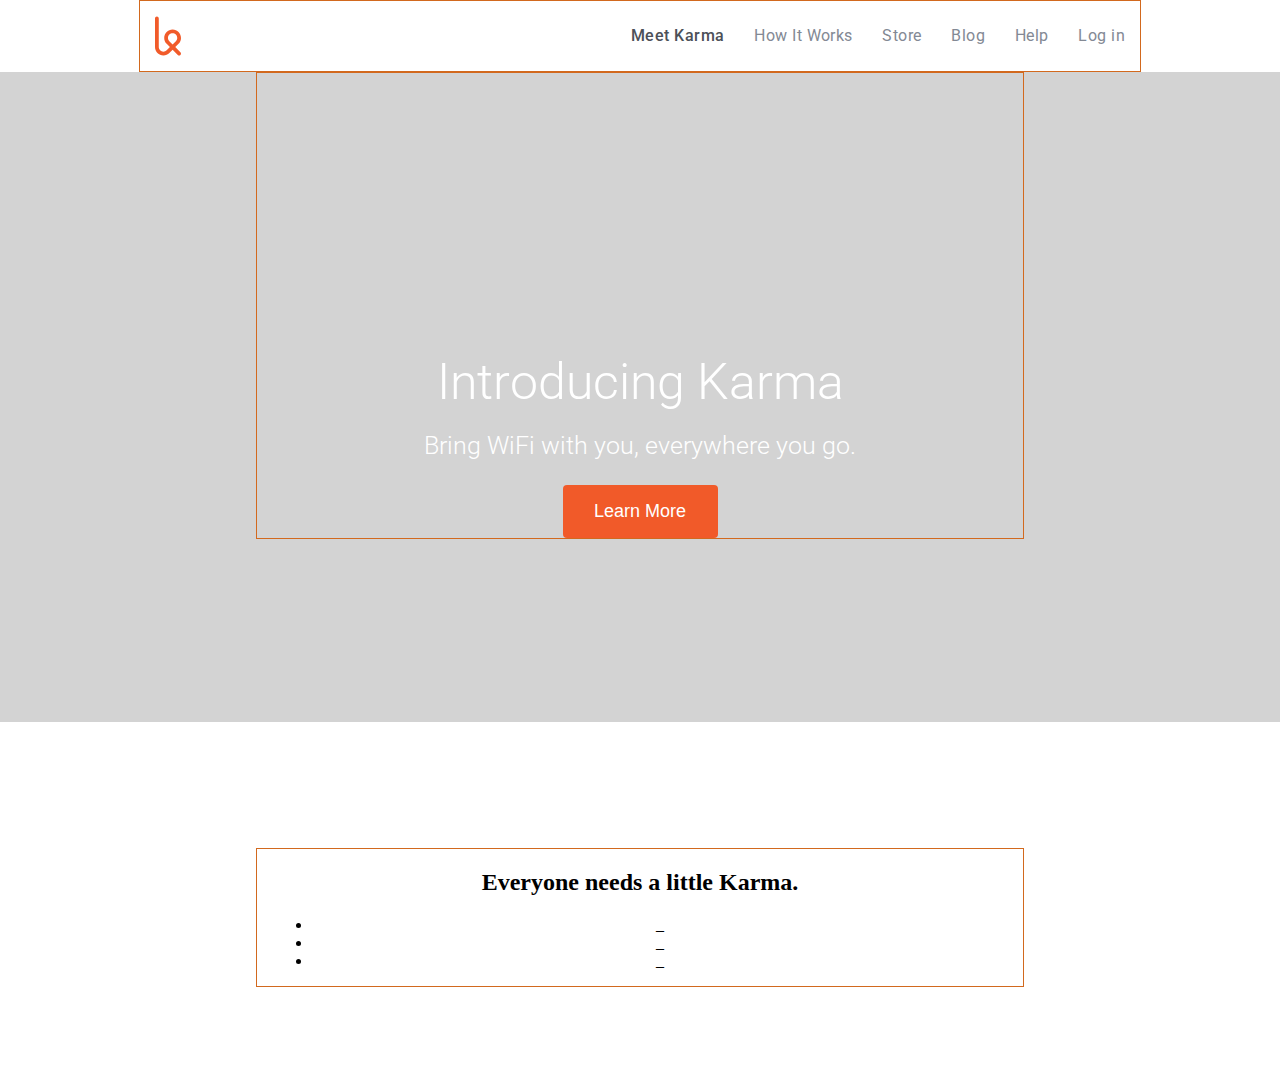
==== css/index.html @ a1a391a7 "index.html" ====
<!DOCTYPE html>
<html lang="en">
<head>
<link href='http://fonts.googleapis.com/css?family=Roboto:400,500,300' rel='stylesheet' type='text/css'>
	<meta charset="UTF-8">
	<title>Document</title>
	<link rel="normalize css" href="normalize.css">
	<link rel="stylesheet" href="style.css">
	
</head>
<body>
	<nav class= "top-navigation">
		<div class = "content">
			<img class="logo" src="images/karma-logo copy.svg" alt="Karma" width="26"
				style=  "height:70px;">
			<ul class="links">
				<li class="active">Meet Karma</li>
				<li>How It Works</li>
				<li>Store</li>
				<li>Blog</li>
				<li>Help</li>
				<li>Log in</li>
			</ul>
			
		</div>
	</nav>	
	<section class="introduction">

	<div class="content">
		<h1>Introducing Karma</h1>
		<h3>Bring WiFi with you, everywhere you go.</h3>
		<button>Learn More</button>
		</div>
	</section>
	<section class="cases">
	<div class="content">
		<h2>Everyone needs a little Karma.</h2>
		<ul class="devices">
			<li>_</li>
			<li>_</li>
			<li>_</li>
		</ul>
	</div>
	</section>


</body>

</html>
---- css/style.css ----
body {
	background-color: LightGray;
	margin: 0;
}
div {border: 1px solid Chocolate;
}
.top-navigation{
	background-color: #fff;

}
.top-navigation .content{
	width: 970px;
	height: 70px;
	margin: 0 auto;
	padding:0px 15px;
}
.top-navigation .links {
	float:right;
	font-family: 'Roboto', sans-serif;
	font-size: 16px;
	color: #838994;
	letter-spacing: 0.03em;
	margin-top: 25px;
	-webkit-font-smoothing: antialiased;
}
.top-navigation .links li {
	display: inline-block;
	margin-left: 25px;
}
.top-navigation .links .active {
	color: #4c5058;
	font-weight: 500;
}
.top-navigation .links li:hover {
	cursor: pointer;
	color: #333333;
}

.introduction {
	background-image: url(https://photos-5.dropbox.com/t/2/AAAJVA8QgOkSBTMaMGY9rZgY74kzTNbZtroc5mog_wJENA/12/574573343/jpeg/256x256/1/_/1/2/first-background%20copy.jpg/EPiH984EGAcgAigC/KW8UftFosyCQF7X9rgCZFn7FVHUwtxuM6S4d-wOzxEc?size_mode=3&size=2048x1536);
	background-position: center bottom;
	background-repeat: no-repeat;
	background size: cover;
	height: 45.938rem;
	overflow: auto;
	height:650px;
	overflow: auto;
	box-sizing:border-box;
	vertical-align: baseline;
}

.content {
	width: 46rem;
	padding: 0rem 0.93rem;
	margin: 0 auto;	

}

.introduction h1 {
	margin-top: 17.5rem;
	font-size: 3.125rem;
	margin-bottom: 0;
}
.introduction h3 {
	margin-top: 1.25rem;
	font-size: 1.563rem;
}
.introduction h1, .introduction h3{
	color: white;
	text-align:center;
	font-weight: 300;
	font-family: 'Roboto', sans-serif;
}
button {
	width: 9.688rem;
	background-color: #f15a29;
	border-color: #f15a29;
	text-shadow: none;
	border-style: none;
	border-radius: 4px;
	padding: 1rem 1.5rem;
	color: white;
	font-size: 1.125rem;
	display: block;
	margin: 0 auto;
	cursor: pointer;
}
button:hover {
	background-color: orangered;
}

.cases {
	background-color: #fff;
	overflow: hidden;
	padding-bottom: 5rem;
}
.cases .content {
	margin-top: 7.875rem;
	padding: none;
	color: black;
	text-align: center;

}
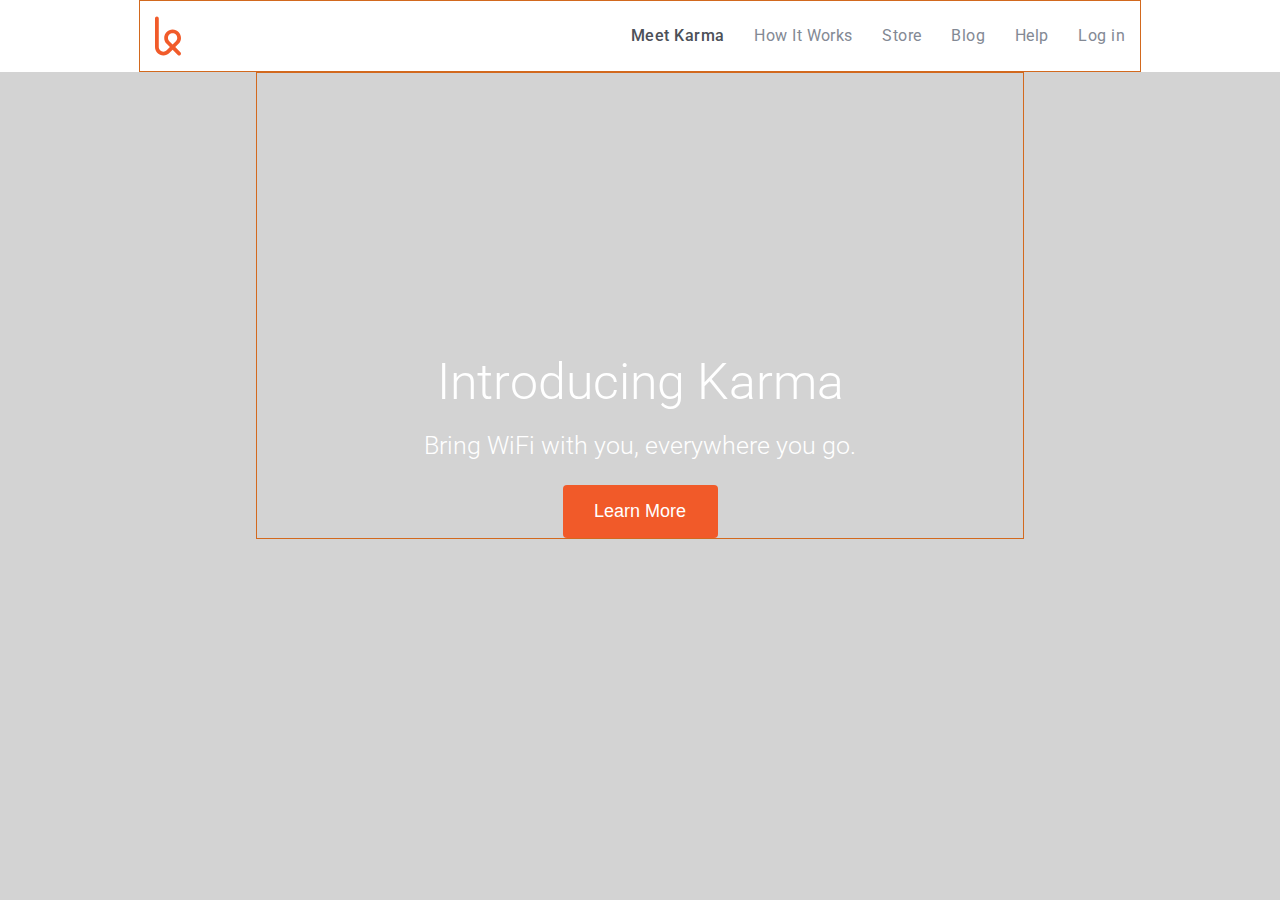
==== commit d92f4673: "index.html" ====
--- a/css/index.html
+++ b/css/index.html
@@ -32,16 +32,8 @@
 		<button>Learn More</button>
 		</div>
 	</section>
-	<section class="cases">
-	<div class="content">
-		<h2>Everyone needs a little Karma.</h2>
-		<ul class="devices">
-			<li>_</li>
-			<li>_</li>
-			<li>_</li>
-		</ul>
-	</div>
-	</section>
+
+
 
 
 </body>
--- a/css/style.css
+++ b/css/style.css
@@ -89,18 +89,6 @@
 	background-color: orangered;
 }
 
-.cases {
-	background-color: #fff;
-	overflow: hidden;
-	padding-bottom: 5rem;
-}
-.cases .content {
-	margin-top: 7.875rem;
-	padding: none;
-	color: black;
-	text-align: center;
-
-}
 
 
 
@@ -108,4 +96,3 @@
 
 
 
-
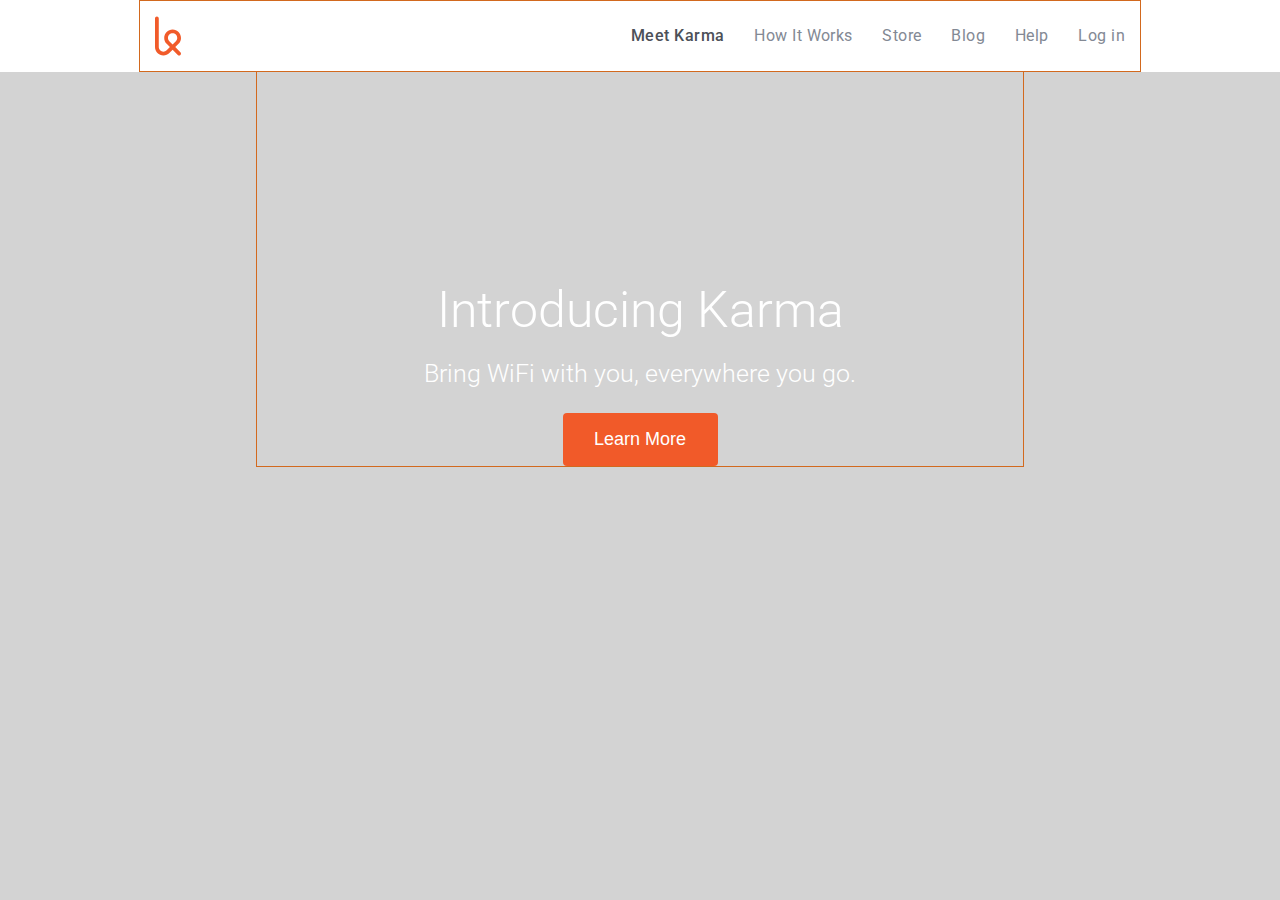
==== commit c3248407: "index.html" ====
--- a/css/index.html
+++ b/css/index.html
@@ -33,9 +33,7 @@
 		</div>
 	</section>
 
-
-
-
-</body>
+	
+</body>	
 
 </html>--- a/css/style.css
+++ b/css/style.css
@@ -6,7 +6,9 @@
 }
 .top-navigation{
 	background-color: #fff;
-
+	position: fixed;
+	width:100%;
+	z-index: 9999;
 }
 .top-navigation .content{
 	width: 970px;
@@ -96,3 +98,6 @@
 
 
 
+
+
+
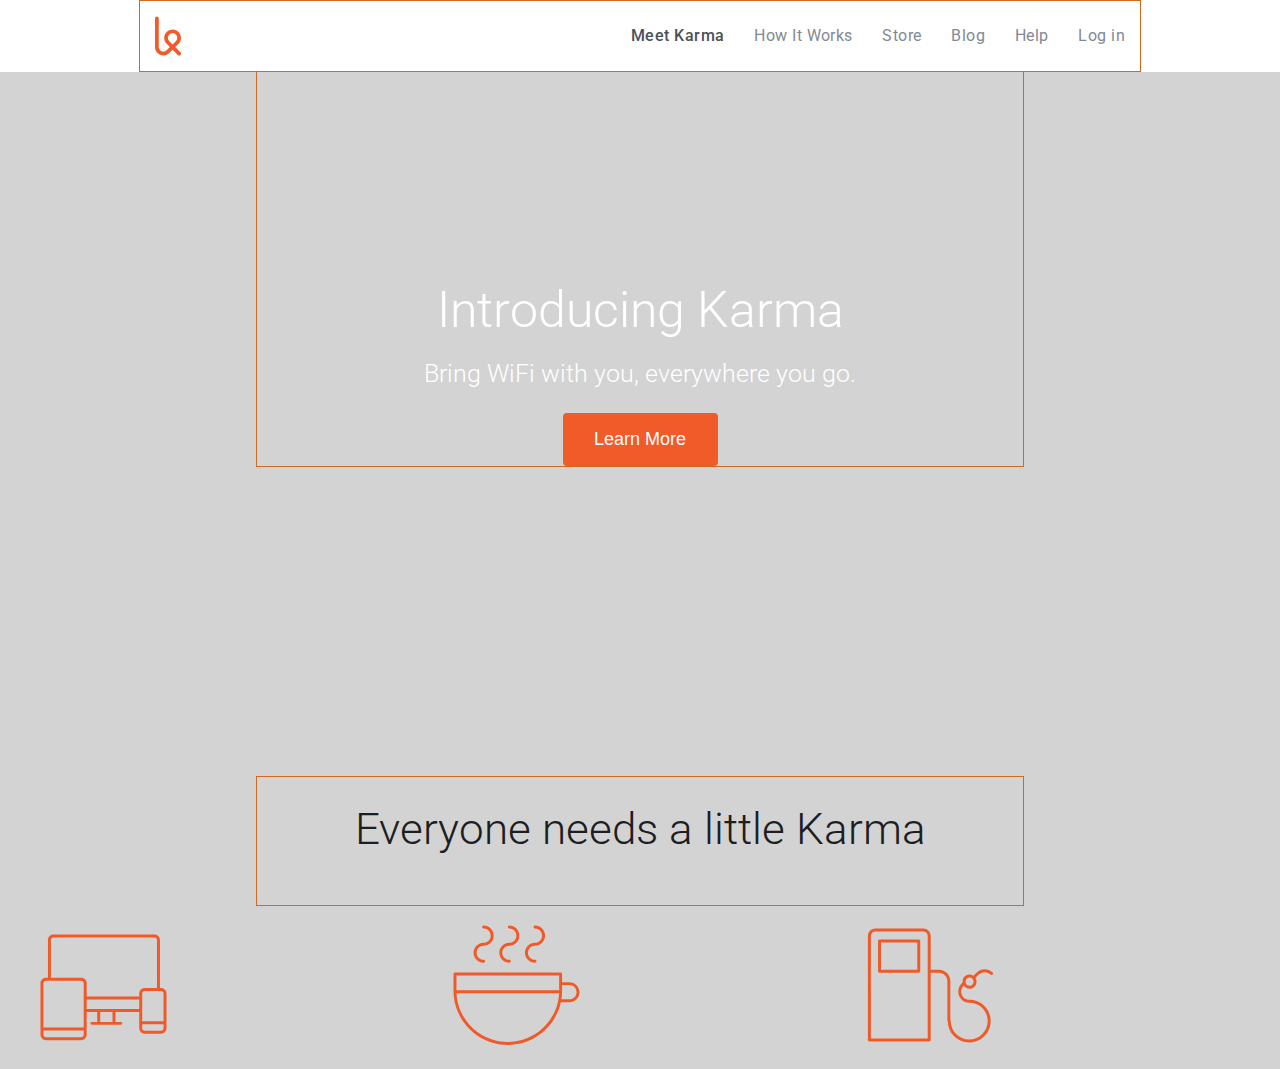
==== commit 5c7a6c7f: "index.html" ====
--- a/css/index.html
+++ b/css/index.html
@@ -9,6 +9,7 @@
 	
 </head>
 <body>
+
 	<nav class= "top-navigation">
 		<div class = "content">
 			<img class="logo" src="images/karma-logo copy.svg" alt="Karma" width="26"
@@ -32,8 +33,24 @@
 		<button>Learn More</button>
 		</div>
 	</section>
+<section class="cases">
+<div class="content">
+	<h2>Everyone needs a little Karma</h2>
+</div>
 
-	
+<ul class="devices">
+	<li> 
+		<img width="127" height="127" src="images/icon-devices copy.svg" alt="internet for all devices image">
+	</li>
+	<li>
+		<img width="127" height="127" src="images/icon-coffee copy.svg" alt="boost your productivity image">
+		</li> 
+	<li>
+		<img width="127" height="127" src="images/icon-refill copy.svg" alt="pay as you go">
+		</li>
+
+
+</section>	
 </body>	
 
 </html>--- a/css/style.css
+++ b/css/style.css
@@ -1,6 +1,7 @@
 body {
 	background-color: LightGray;
 	margin: 0;
+	font-family: 'Roboto', sans-serif;
 }
 div {border: 1px solid Chocolate;
 }
@@ -90,6 +91,25 @@
 button:hover {
 	background-color: orangered;
 }
+.cases .content {
+	margin-top: 7.875rem;
+	color: #1d1e21;
+	text-align:center;
+}
+
+.cases h2 {
+	font-size: 2.75rem;
+	margin: 1.625rem 0 3.125rem;
+	font-weight: 300;	
+	
+}
+.cases .devices li{
+	width: 33.3333333%;
+	display: inline-block;
+	box-sizing: border-box;
+	height: 4em;
+	margin-right: -4px;
+}
 
 
 
@@ -99,5 +119,3 @@
 
 
 
-
-
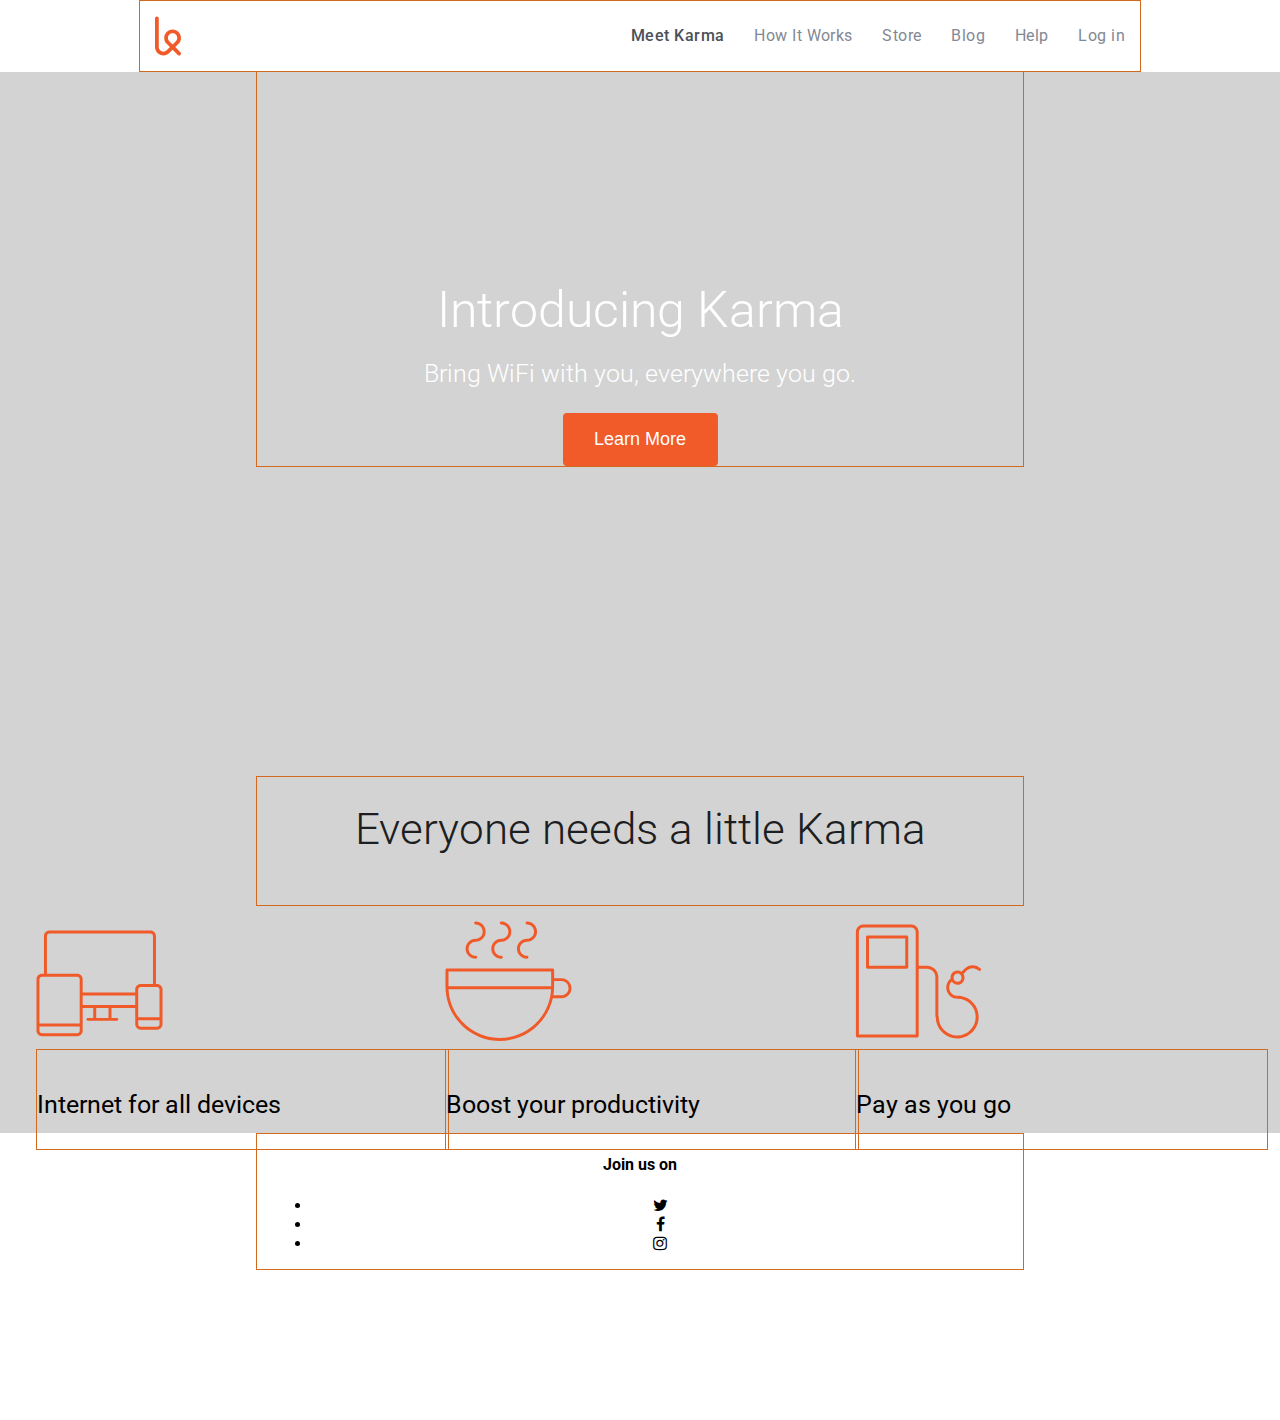
==== commit 38281c73: "index.html" ====
--- a/css/index.html
+++ b/css/index.html
@@ -1,11 +1,12 @@
 <!DOCTYPE html>
 <html lang="en">
 <head>
-<link href='http://fonts.googleapis.com/css?family=Roboto:400,500,300' rel='stylesheet' type='text/css'>
+	<link href='http://fonts.googleapis.com/css?family=Roboto:400,500,300' rel='stylesheet' type='text/css'>
 	<meta charset="UTF-8">
 	<title>Document</title>
 	<link rel="normalize css" href="normalize.css">
 	<link rel="stylesheet" href="style.css">
+	<link href="https://maxcdn.bootstrapcdn.com/font-awesome/4.5.0/css/font-awesome.min.css" rel="stylesheet">
 	
 </head>
 <body>
@@ -41,16 +42,43 @@
 <ul class="devices">
 	<li> 
 		<img width="127" height="127" src="images/icon-devices copy.svg" alt="internet for all devices image">
+		<div class="caption">
+			<h3>Internet for all devices </h3>
+		</div>
 	</li>
 	<li>
 		<img width="127" height="127" src="images/icon-coffee copy.svg" alt="boost your productivity image">
-		</li> 
+		<div class="caption">
+		<h3>Boost your productivity
+		</h3>
+		</div>
+	</li> 
 	<li>
 		<img width="127" height="127" src="images/icon-refill copy.svg" alt="pay as you go">
-		</li>
+		<div class="caption">
+		<h3>Pay as you go</h3>
+		</div>
+
+	</li>
 
 
 </section>	
+
 </body>	
-
+<footer class="social">
+	<div class="content">
+	<h4>Join us on</h4>
+		<ul class="icons">
+			<li>
+				<i class="fa fa-twitter"></i>
+			</li>
+			<li>
+				<i class="fa fa-facebook"></i>
+			</li>
+			<li>
+				<i class="fa fa-instagram"></i>
+			</li>
+		</ul>
+	</div>
+</footer>
 </html>--- a/css/style.css
+++ b/css/style.css
@@ -90,7 +90,9 @@
 }
 button:hover {
 	background-color: orangered;
+
 }
+
 .cases .content {
 	margin-top: 7.875rem;
 	color: #1d1e21;
@@ -103,12 +105,31 @@
 	font-weight: 300;	
 	
 }
-.cases .devices li{
-	width: 33.3333333%;
+
+
+ .cases .devices li {
+	width: 33.333333333%;
 	display: inline-block;
 	box-sizing: border-box;
 	height: 4em;
-	margin-right: -4px;
+	margin: -4px;
+	
+}	
+	
+.cases .devices h3 {
+	font-weight: 400;
+	font-size: 1.563rem;
+	margin:2.5rem 0 1.875rem;
+	display:inline-block;
+
+}
+.social {
+	background-color: #fff;
+	overflow: auto;
+	padding-bottom: 9.375rem;
+	text-align: center;
+	
+
 }
 
 
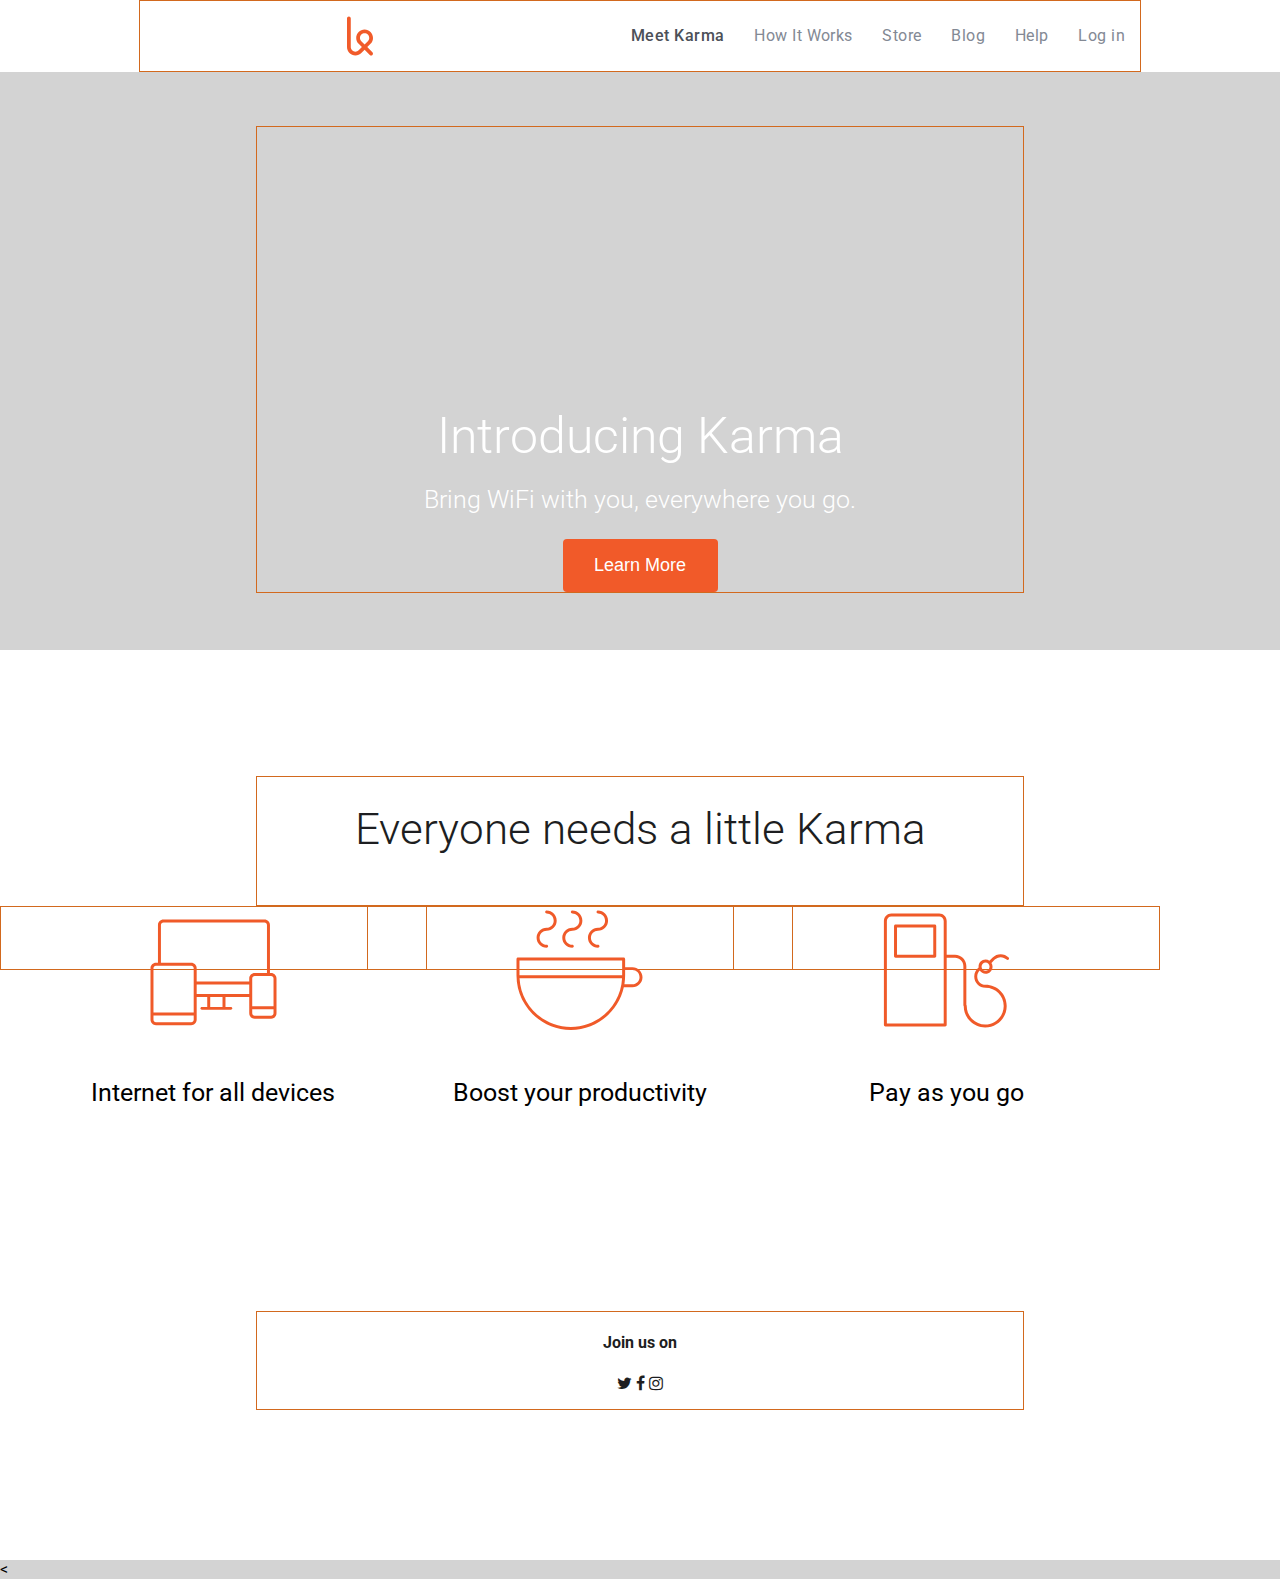
==== commit 6e5fd80f: "index.html" ====
--- a/css/index.html
+++ b/css/index.html
@@ -38,33 +38,23 @@
 <div class="content">
 	<h2>Everyone needs a little Karma</h2>
 </div>
-
-<ul class="devices">
-	<li> 
-		<img width="127" height="127" src="images/icon-devices copy.svg" alt="internet for all devices image">
-		<div class="caption">
-			<h3>Internet for all devices </h3>
-		</div>
-	</li>
-	<li>
-		<img width="127" height="127" src="images/icon-coffee copy.svg" alt="boost your productivity image">
-		<div class="caption">
-		<h3>Boost your productivity
-		</h3>
-		</div>
-	</li> 
-	<li>
-		<img width="127" height="127" src="images/icon-refill copy.svg" alt="pay as you go">
-		<div class="caption">
-		<h3>Pay as you go</h3>
-		</div>
-
-	</li>
-
+<div class="devices"> 
+	<img width="127" height="127" src="images/icon-devices copy.svg" alt="Internet for all devices image">
+	<h3>Internet for all devices</h3>
+</div>
+<div class="devices"> 
+	<img width="127" height="127" src="images/icon-coffee copy.svg" alt="Boost your productivityimage">
+	<h3>Boost your productivity</h3>
+</div>
+<div class="devices">
+	<img width="127" height= "127" src="images/icon-refill copy.svg" alt="Pay as you go image">
+	<h3>Pay as you go</h3>
+</div>
 
 </section>	
 
-</body>	
+
+
 <footer class="social">
 	<div class="content">
 	<h4>Join us on</h4>
@@ -81,4 +71,6 @@
 		</ul>
 	</div>
 </footer>
+</body>
+<
 </html>--- a/css/style.css
+++ b/css/style.css
@@ -92,44 +92,53 @@
 	background-color: orangered;
 
 }
+.cases {
+	background-color: #fff;
+	overflow: hidden;
+	padding-bottom: 5rem;
+}
 
-.cases .content {
+.content {
 	margin-top: 7.875rem;
 	color: #1d1e21;
 	text-align:center;
 }
 
-.cases h2 {
+h2 {
 	font-size: 2.75rem;
 	margin: 1.625rem 0 3.125rem;
 	font-weight: 300;	
 	
 }
-
-
- .cases .devices li {
-	width: 33.333333333%;
+.cases .devices {
+	width: 33.33333333%;
 	display: inline-block;
 	box-sizing: border-box;
 	height: 4em;
-	margin: -4px;
-	
+	margin-right: -4em;
+	text-align:center;
 }	
-	
 .cases .devices h3 {
 	font-weight: 400;
-	font-size: 1.563rem;
-	margin:2.5rem 0 1.875rem;
-	display:inline-block;
+    font-size: 1.563rem;
+    margin: 2.5rem 0px 1.875rem;
+}
 
-}
 .social {
 	background-color: #fff;
 	overflow: auto;
 	padding-bottom: 9.375rem;
 	text-align: center;
-	
 
+}
+.icons {
+	list-style: none;
+	padding: 0;
+
+}
+
+.social li {
+	display:inline-block;
 }
 
 
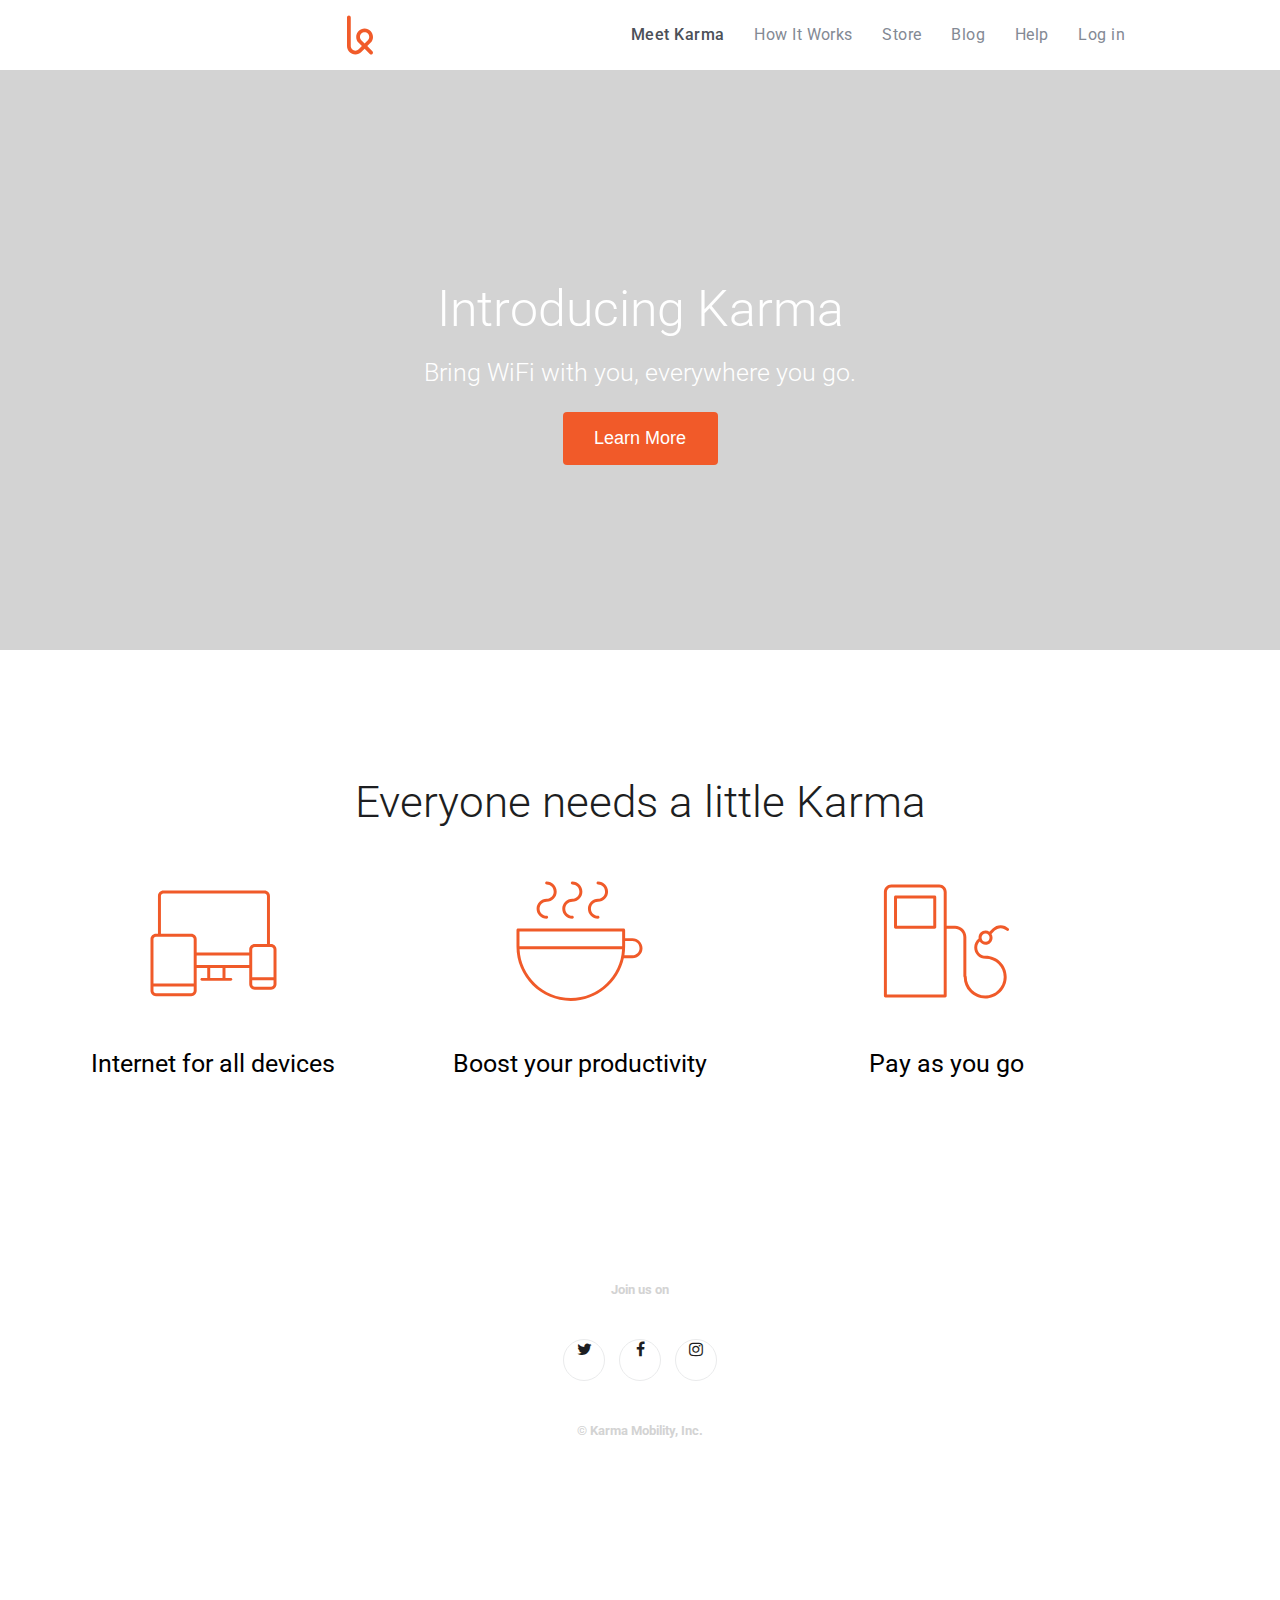
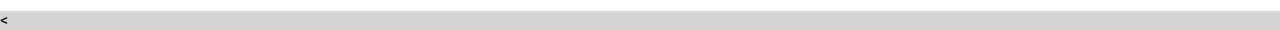
==== commit c4f1ada7: "index.html" ====
--- a/css/index.html
+++ b/css/index.html
@@ -7,6 +7,7 @@
 	<link rel="normalize css" href="normalize.css">
 	<link rel="stylesheet" href="style.css">
 	<link href="https://maxcdn.bootstrapcdn.com/font-awesome/4.5.0/css/font-awesome.min.css" rel="stylesheet">
+	<link rel="icon" type="image/png" href="favicon_name.png" />
 	
 </head>
 <body>
@@ -51,24 +52,24 @@
 	<h3>Pay as you go</h3>
 </div>
 
-</section>	
-
+</section>
 
 
 <footer class="social">
 	<div class="content">
-	<h4>Join us on</h4>
+	<h5>Join us on</h5>
 		<ul class="icons">
-			<li>
+			<li class="twitter">
 				<i class="fa fa-twitter"></i>
 			</li>
-			<li>
+			<li class="facebook">
 				<i class="fa fa-facebook"></i>
 			</li>
-			<li>
+			<li class="instagram">
 				<i class="fa fa-instagram"></i>
 			</li>
 		</ul>
+	<h5>&#169; Karma Mobility, Inc.</h5>
 	</div>
 </footer>
 </body>
--- a/css/style.css
+++ b/css/style.css
@@ -3,8 +3,8 @@
 	margin: 0;
 	font-family: 'Roboto', sans-serif;
 }
-div {border: 1px solid Chocolate;
-}
+
+
 .top-navigation{
 	background-color: #fff;
 	position: fixed;
@@ -117,6 +117,7 @@
 	height: 4em;
 	margin-right: -4em;
 	text-align:center;
+
 }	
 .cases .devices h3 {
 	font-weight: 400;
@@ -134,11 +135,22 @@
 .icons {
 	list-style: none;
 	padding: 0;
+	
+}
+
+.social .icons li {
+	display:inline-block;
+	border-radius: 50%;
+	width: 2.5rem;
+	height: 2.5rem;
+	margin: 1.25rem 5px;
+	border: 1px solid #eaebec;
+	text-align:center;
 
 }
 
-.social li {
-	display:inline-block;
+h5 {
+	color: lightgray;
 }
 
 
@@ -147,5 +159,3 @@
 
 
 
-
-
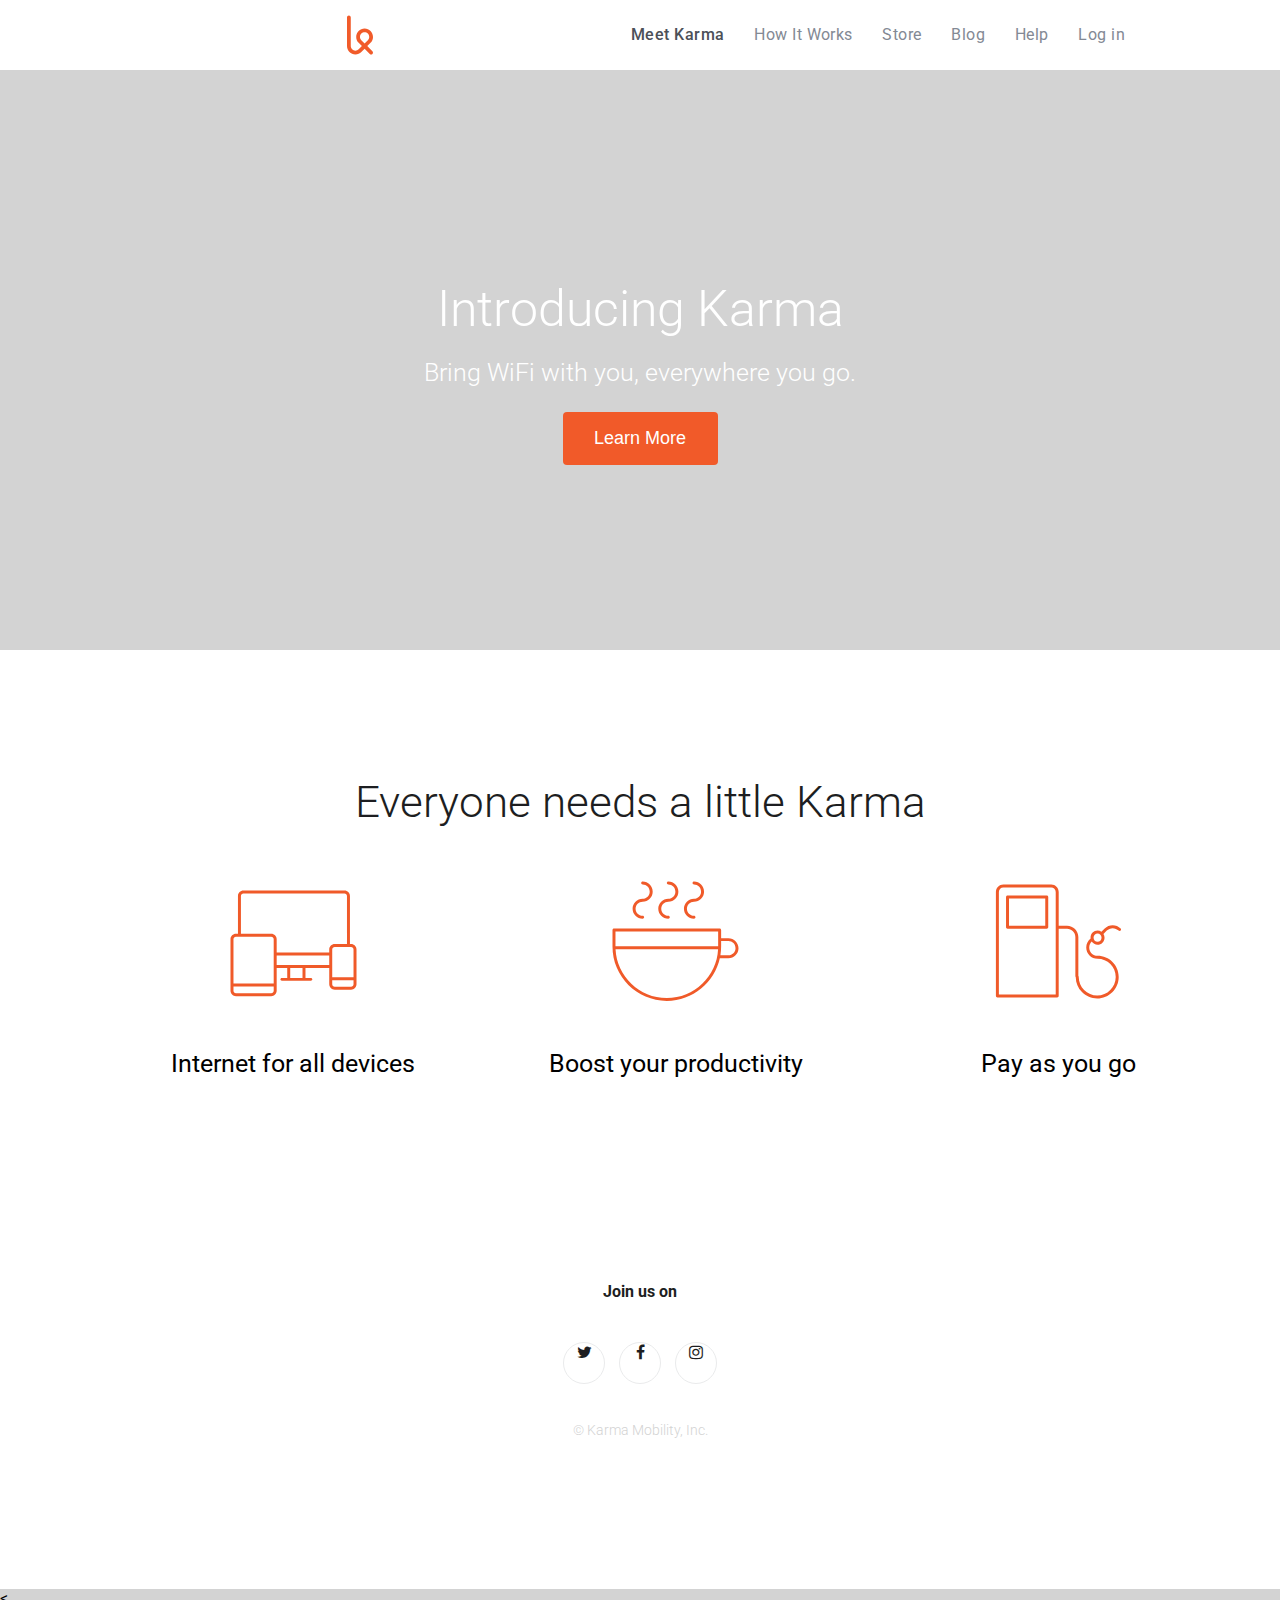
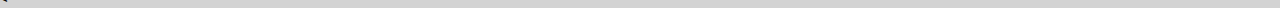
==== commit 53e840e0: "index.html" ====
--- a/css/index.html
+++ b/css/index.html
@@ -57,7 +57,7 @@
 
 <footer class="social">
 	<div class="content">
-	<h5>Join us on</h5>
+	<h4>Join us on</h4>
 		<ul class="icons">
 			<li class="twitter">
 				<i class="fa fa-twitter"></i>
@@ -69,7 +69,7 @@
 				<i class="fa fa-instagram"></i>
 			</li>
 		</ul>
-	<h5>&#169; Karma Mobility, Inc.</h5>
+	<span class="copy">&#169; Karma Mobility, Inc. </span>
 	</div>
 </footer>
 </body>
--- a/css/style.css
+++ b/css/style.css
@@ -111,10 +111,11 @@
 	
 }
 .cases .devices {
-	width: 33.33333333%;
+	width: 23.3333333%;
 	display: inline-block;
 	box-sizing: border-box;
 	height: 4em;
+	margin-left: 9em;
 	margin-right: -4em;
 	text-align:center;
 
@@ -145,12 +146,14 @@
 	height: 2.5rem;
 	margin: 1.25rem 5px;
 	border: 1px solid #eaebec;
-	text-align:center;
+	text-align: center;
 
 }
 
-h5 {
+.copy {
 	color: lightgray;
+	font-size: 0.9rem;
+	font-weight: 300;
 }
 
 
@@ -159,3 +162,7 @@
 
 
 
+
+
+
+
